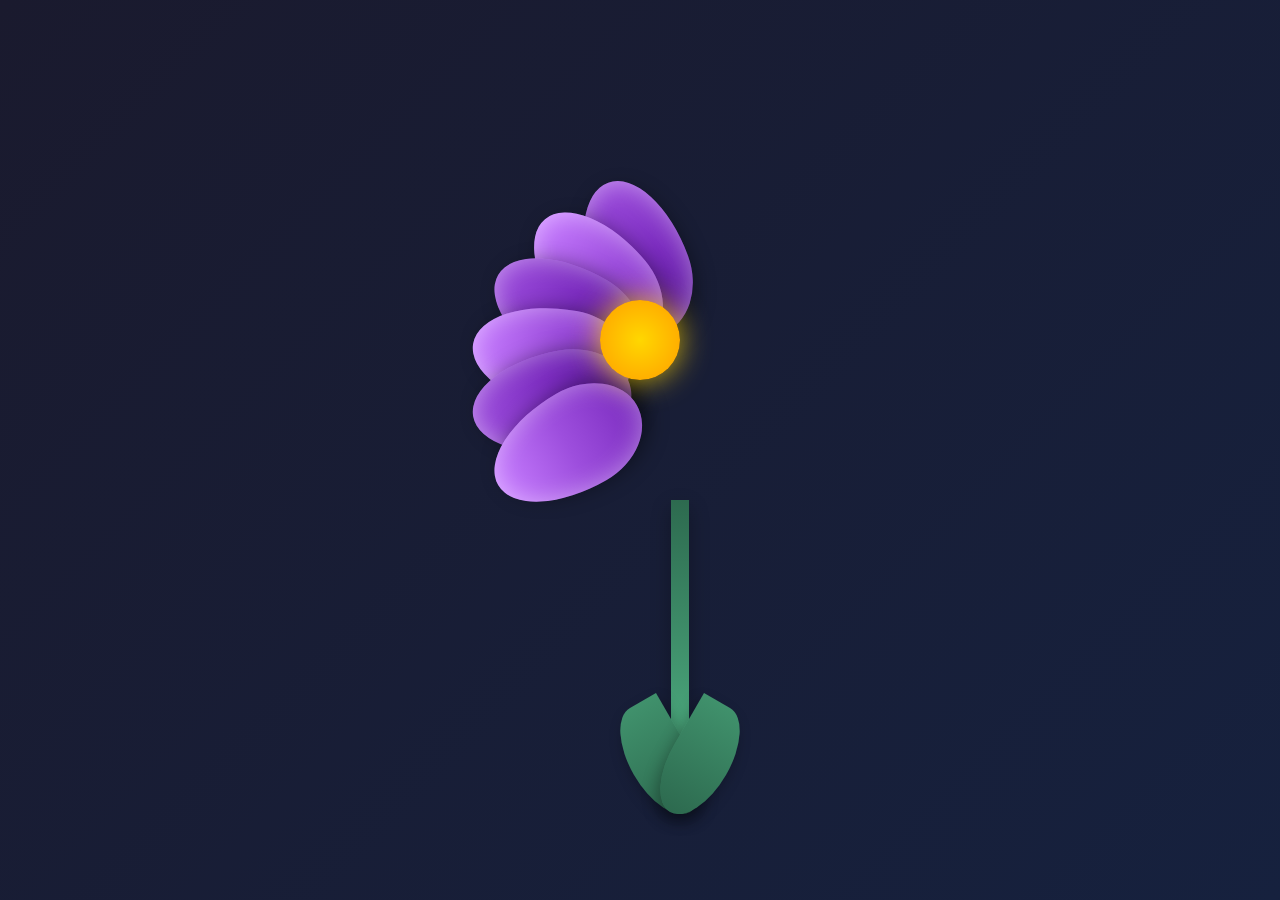
==== flower.html @ 57ecc6ce "1.4" ====
<!DOCTYPE html>
<html lang="ar" dir="rtl">
<head>
    <meta charset="UTF-8">
    <meta name="viewport" content="width=device-width, initial-scale=1.0">
    <title>وردة الكارية البنفسجية</title>
    <link rel="stylesheet" href="style.css">
</head>
<body>
    <div class="flower-container">
        <div class="flower">
            <div class="center"></div>
            <div class="stem"></div>
            <div class="leaf left"></div>
            <div class="leaf right"></div>
            <!-- سيتم إضافة البتلات والتألق عبر JavaScript -->
        </div>
    </div>

    <script src="script.js"></script>
</body>
</html>
---- style.css ----
* {
    margin: 0;
    padding: 0;
    box-sizing: border-box;
}

body {
    background: linear-gradient(135deg, #1a1a2e 0%, #16213e 100%);
    min-height: 100vh;
    display: flex;
    justify-content: center;
    align-items: center;
    overflow: hidden;
}

.flower-container {
    position: relative;
    width: 100vw;
    height: 100vh;
    display: flex;
    justify-content: center;
    align-items: center;
}

.flower {
    position: relative;
    width: 400px;
    height: 400px;
    display: flex;
    justify-content: center;
    align-items: center;
}

.center {
    position: absolute;
    top:22.5%;
    left: 50%;
    transform: translate(-50%, -50%); /* يضمن التمركز في نقطة واحدة */
    width: 80px;
    height: 80px;
    background: radial-gradient(circle, #ffd700, #ff9e00);
    border-radius: 50%;
    z-index: 10;
    box-shadow: 0 0 30px rgba(255, 215, 0, 0.8);
    animation: glow 3s infinite alternate;
}

.petal {
    position: absolute;
    top:0%;
    left: 60%;
    transform: translate(-50%, -50%); /* يضمن التمركز في نقطة واحدة */
    width: 100px;
    height: 160px;
    background: linear-gradient(to bottom, #9d4edd, #7b2cbf, #5a189a);
    border-radius: 50% 50% 50% 50% / 60% 60% 40% 40%;
    transform-origin: center 210px;
    opacity: 0;
    box-shadow: 
        inset 0 0 25px rgba(255, 255, 255, 0.4),
        0 8px 20px rgba(0, 0, 0, 0.4);
    transition: all 0.5s ease;
}

.petal:nth-child(even) {
    background: linear-gradient(to bottom, #c77dff, #9d4edd, #7b2cbf);
}

.stem {
    position: absolute;
    top:120%;
    left: 60%;
    transform: translate(-50%, -50%); /* يضمن التمركز في نقطة واحدة */
    width: 18px;
    height: 300px;
    background: linear-gradient(to bottom, #2d6a4f, #40916c, #52b788);
    top: 400px;
    border-radius: 0 0 10px 10px;
    z-index: -1;
    box-shadow: 0 8px 20px rgba(0, 0, 0, 0.3);
}

.leaf {
    position: absolute;
    width: 60px;
    height: 120px;
    background: linear-gradient(to bottom, #40916c, #2d6a4f);
    border-radius: 50% 0 50% 50%;
    top: 450px;
    z-index: -1;
    transform: rotate(-30deg);
    box-shadow: 0 8px 15px rgba(0, 0, 0, 0.3);
}

.leaf.left {
    left: 190px;
}

.leaf.right {
    right: 110px;
    transform: rotate(30deg) scaleX(-1);
}

.sparkle {
    position: fixed; /* تغيير من absolute إلى fixed لتغطية كامل الشاشة */
    width: 3px;      /* تصغير الحجم جداً ليكون كالنجوم (مثلاً 2px أو 3px) */
    height: 3px;
    background: #fff;
    border-radius: 50%; /* لجعلها نجوم دائرية */
    opacity: 0;
    z-index: 9998;    /* لتبقى خلف الوردة ولكن فوق كل شيء آخر */
    /* إضافة ظل خفيف ليعطي تأثير "توهج" النجم */
    box-shadow: 0 0 5px rgba(255, 255, 255, 0.8), 0 0 10px rgba(255, 255, 255, 0.4);
    
    pointer-events: none; /* لكي لا تمنع النجوم الضغط على أي عنصر خلفها */
}

/* Animations */
@keyframes bloom {
    0% { 
        transform: translate(-50%, -50%) rotate(var(--rotate)) scale(0.1); 
        opacity: 0; 
    }
    70% { 
        opacity: 0.9; 
    }
    100% { 
        transform: translate(-50%, -50%) rotate(var(--rotate)) scale(1); 
        opacity: 1; 
    }
}

@keyframes glow {
    0% { 
        box-shadow: 0 0 25px rgba(255, 215, 0, 0.8); 
        transform: scale(1);
    }
    100% { 
        box-shadow: 0 0 35px rgba(255, 215, 0, 1), 0 0 50px rgba(255, 215, 0, 0.6); 
        transform: scale(1.05);
    }
}

@keyframes sparkle {
    0% { transform: scale(0) rotate(0deg); opacity: 0; }
    50% { opacity: 1; }
    100% { transform: scale(1.5) rotate(180deg); opacity: 0; }
}

@keyframes float {
    0% { transform: translateY(0px) rotate(0deg); }
    50% { transform: translateY(-10px) rotate(2deg); }
    100% { transform: translateY(0px) rotate(0deg); }
}

.float {
    animation: float 8s ease-in-out infinite;
}

@media (max-width: 768px) {
    .flower {
        width: 300px;
        height: 300px;
    }
    
    .petal {
        width: 80px;
        height: 130px;
        transform-origin: center 150px;
    }
    
    .stem {
        height: 220px;
        top: 300px;
    }
    
    .leaf {
        top: 350px;
    }
    
    .leaf.left {
        left: 120px;
    }
    
    .leaf.right {
        right: 120px;
    }
}
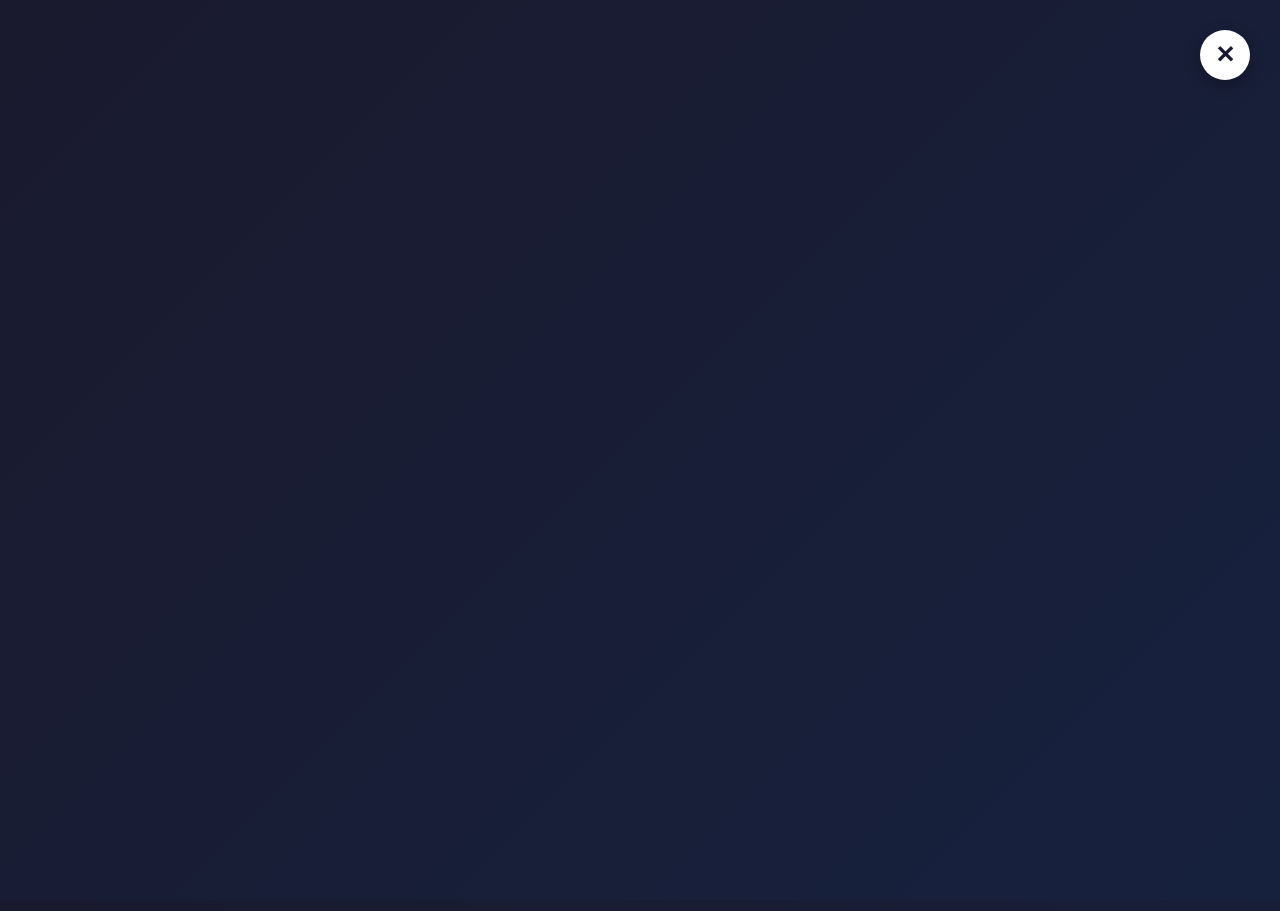
==== commit f213a31c: "1.5" ====
--- a/flower.html
+++ b/flower.html
@@ -7,16 +7,13 @@
     <link rel="stylesheet" href="style.css">
 </head>
 <body>
+    
+    
     <div class="flower-container">
-        <div class="flower">
-            <div class="center"></div>
-            <div class="stem"></div>
-            <div class="leaf left"></div>
-            <div class="leaf right"></div>
-            <!-- سيتم إضافة البتلات والتألق عبر JavaScript -->
         </div>
-    </div>
+    <script src="script.js"></script>
+<a href="index.html" class="close-btn">✕</a>
 
-    <script src="script.js"></script>
+    
 </body>
-</html>
+</html>
--- a/style.css
+++ b/style.css
@@ -23,43 +23,35 @@
 }
 
 .flower {
-    position: relative;
-    width: 400px;
-    height: 400px;
-    display: flex;
-    justify-content: center;
-    align-items: center;
+    position: absolute; 
+    width: 60px;  /* تصغير الحجم الكلي */
+    height: 60px;
+    display: flex;
+    justify-content: center;
+    align-items: center;
+    opacity: 0; /* تبدأ مخفية */
+    animation: blink 4s infinite ease-in-out; /* أنيميشن الوميض المستمر */
 }
 
 .center {
     position: absolute;
-    top:22.5%;
+    top:83%;
     left: 50%;
     transform: translate(-50%, -50%); /* يضمن التمركز في نقطة واحدة */
-    width: 80px;
-    height: 80px;
+    width: 12px;
+    height: 12px;
     background: radial-gradient(circle, #ffd700, #ff9e00);
     border-radius: 50%;
     z-index: 10;
-    box-shadow: 0 0 30px rgba(255, 215, 0, 0.8);
-    animation: glow 3s infinite alternate;
 }
 
 .petal {
     position: absolute;
-    top:0%;
-    left: 60%;
-    transform: translate(-50%, -50%); /* يضمن التمركز في نقطة واحدة */
-    width: 100px;
-    height: 160px;
-    background: linear-gradient(to bottom, #9d4edd, #7b2cbf, #5a189a);
+    width: 15px; /* تصغير عرض البتلة */
+    height: 30px; /* تصغير طول البتلة */
+    background: linear-gradient(to bottom, #9d4edd, #7b2cbf);
     border-radius: 50% 50% 50% 50% / 60% 60% 40% 40%;
-    transform-origin: center 210px;
-    opacity: 0;
-    box-shadow: 
-        inset 0 0 25px rgba(255, 255, 255, 0.4),
-        0 8px 20px rgba(0, 0, 0, 0.4);
-    transition: all 0.5s ease;
+    transform-origin: center 35px; /* تعديل نقطة الدوران لتناسب الحجم الصغير */
 }
 
 .petal:nth-child(even) {
@@ -151,20 +143,59 @@
     0% { transform: translateY(0px) rotate(0deg); }
     50% { transform: translateY(-10px) rotate(2deg); }
     100% { transform: translateY(0px) rotate(0deg); }
+
+}
+@keyframes blink {
+    0%, 100% { 
+        opacity: 0; 
+        transform: scale(0.5); 
+    }
+    50% { 
+        opacity: 1; 
+        transform: scale(1); 
+    }
 }
 
 .float {
     animation: float 8s ease-in-out infinite;
 }
-
+/* الزر الرجوع */
+.close-btn {
+    position: fixed;
+    top: 30px;
+    right: 30px; /* التموضع في الزاوية العليا */
+    width: 50px;
+    height: 50px;
+    background-color: #ffffff; /* لون الزر أبيض */
+    border-radius: 50%; /* لجعل الزر دائرياً */
+    display: flex;
+    justify-content: center;
+    align-items: center;
+    text-decoration: none;
+    color: #1a1a2e; /* لون علامة X (داكن ليتباين مع الأبيض) */
+    font-size: 24px;
+    font-weight: bold;
+    box-shadow: 0 4px 15px rgba(0, 0, 0, 0.3); /* ظل ليعطي عمقاً */
+    z-index: 1000000000000000000000000000000; /* ليكون فوق كل العناصر والنجوم */
+    transition: all 0.3s ease;
+    cursor: pointer;
+}
+
+/* تأثير عند تمرير الماوس */
+.close-btn:hover {
+    transform: scale(1.1) rotate(90deg); /* تكبير وتدوير بسيط */
+    background-color: #f0f0f0;
+    box-shadow: 0 6px 20px rgba(0, 0, 0, 0.4);
+}
+/*
 @media (max-width: 768px) {
-    .flower {
+    .flower {/
         width: 300px;
         height: 300px;
     }
     
     .petal {
-        width: 80px;
+       width: 80px;
         height: 130px;
         transform-origin: center 150px;
     }
